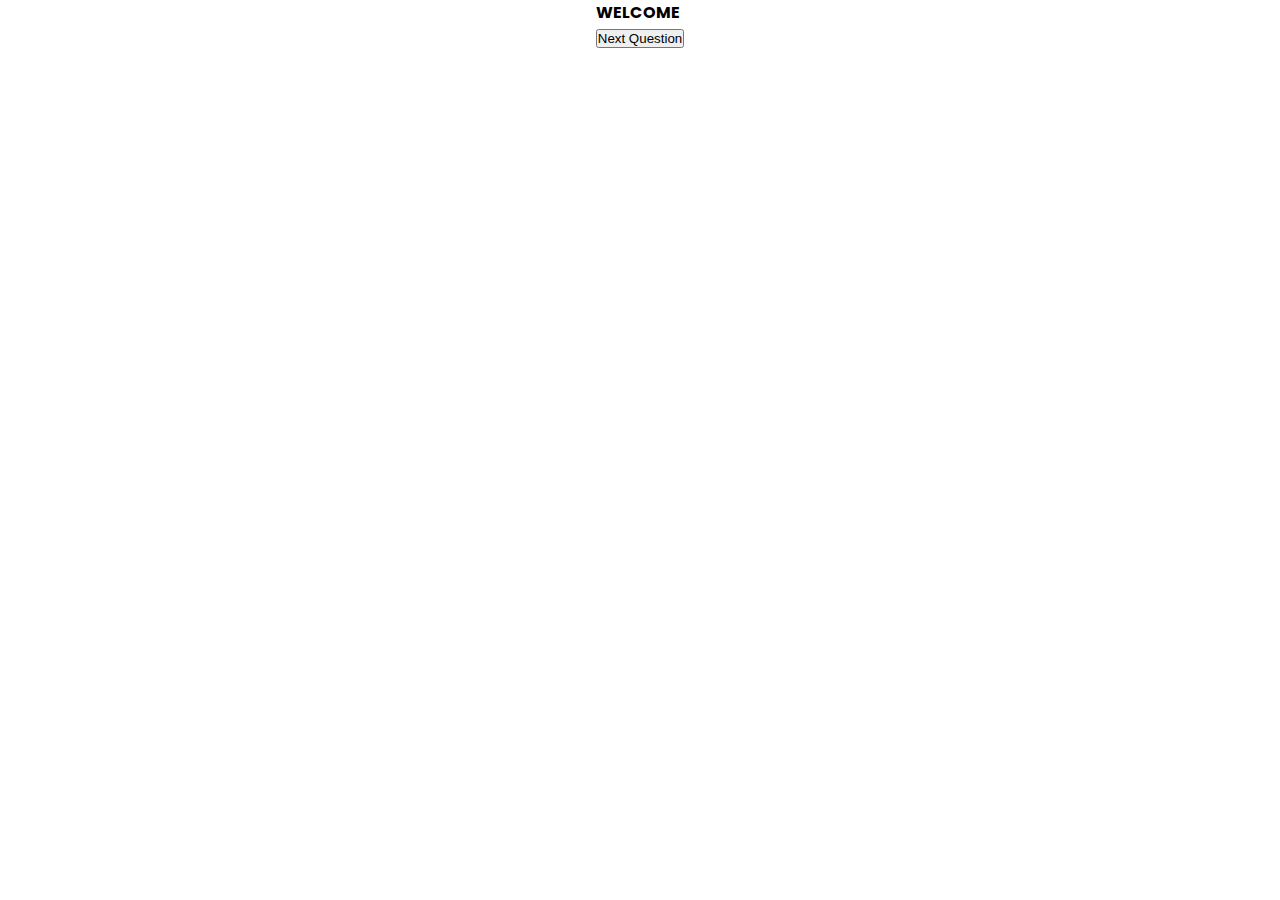
==== quiz.html @ dfe93769 "Add html for username and submit button" ====
<!DOCTYPE html>
<html lang="en">
<head>
    <meta charset="UTF-8">
    <meta http-equiv="X-UA-Compatible" content="IE=edge">
    <meta name="viewport" content="width=device-width, initial-scale=1.0">
    <link rel="stylesheet" href="assets/css/style.css">
    <title>Guru Quiz</title>
</head>
<body>
    <div class="wrapper">
        <div class="quiz">
          <div class="guru_header">
              <div class="guru_user">
                <h4>WELCOME <span class="name"></span></h4>
              </div>
          </div>

           <div class="guru_body">
               <div id="sport_question">


               </div>

               <button class="btn-next" onclick="next()">Next Question</button>
           </div>
        </div>

    </div>
</body>
</html>
---- assets/css/style.css ----
@import url('https://fonts.googleapis.com/css2?family=Poppins:wght@300&display=swap');

* {
    margin: 0;
    padding: 0;
    box-sizing: border-box;
}

body {
    background-image: url("../images/boxers.jpg");
    font-family: 'Poppins', sans-serif;
    background-size: cover;
    display: grid;
    place-items: center;
}

#container {
    width: 700px;
    height: 300px;
    background-color: whitesmoke;
    align-items: center;
    justify-content: center;
    margin-top: 120px;
    border-radius: 30px 30px;
}

/*  begin */

#begin {
    text-align: center;
    cursor: pointer;
}

#begin:hover {
    background: gray;
    color: black;
}

/* rule */

#rule {
    height: auto;
    width: 500px;
    padding: 20px;
    background: whitesmoke;
    border-radius: 30px 10px;
    border: 2px solid black;
}

#rule h3 {
    font-size: 19px;
    color: black;
}

#rule h4 {
    height: 20px;
    width: 90%;
    display: flex;
    align-items: center;
    font-size: 15px;
}

#rule #button {
    height: 50px;
    width: 100%;
    display: flex;
   justify-content: flex-end;
}

.input {
    border: 3px solid black;
    background-color: whitesmoke;
    color: black;
    padding: 10px 25px;
    font-size: 20px;
    cursor: pointer;
    border-color: black;
    color: black;
    margin-top: 20px;
}
.btn {
    border: 2px solid black;
    background-color: black;
    color: black;
    padding: 10px 25px;
    font-size: 16px;
    cursor: pointer;
    border-color: black;
    color: whitesmoke;
  }
  
.btn:hover {
    background-color: grey;
    color: black;
  }

  .myform {
    text-align: center;
    margin-top: 10px;
  }
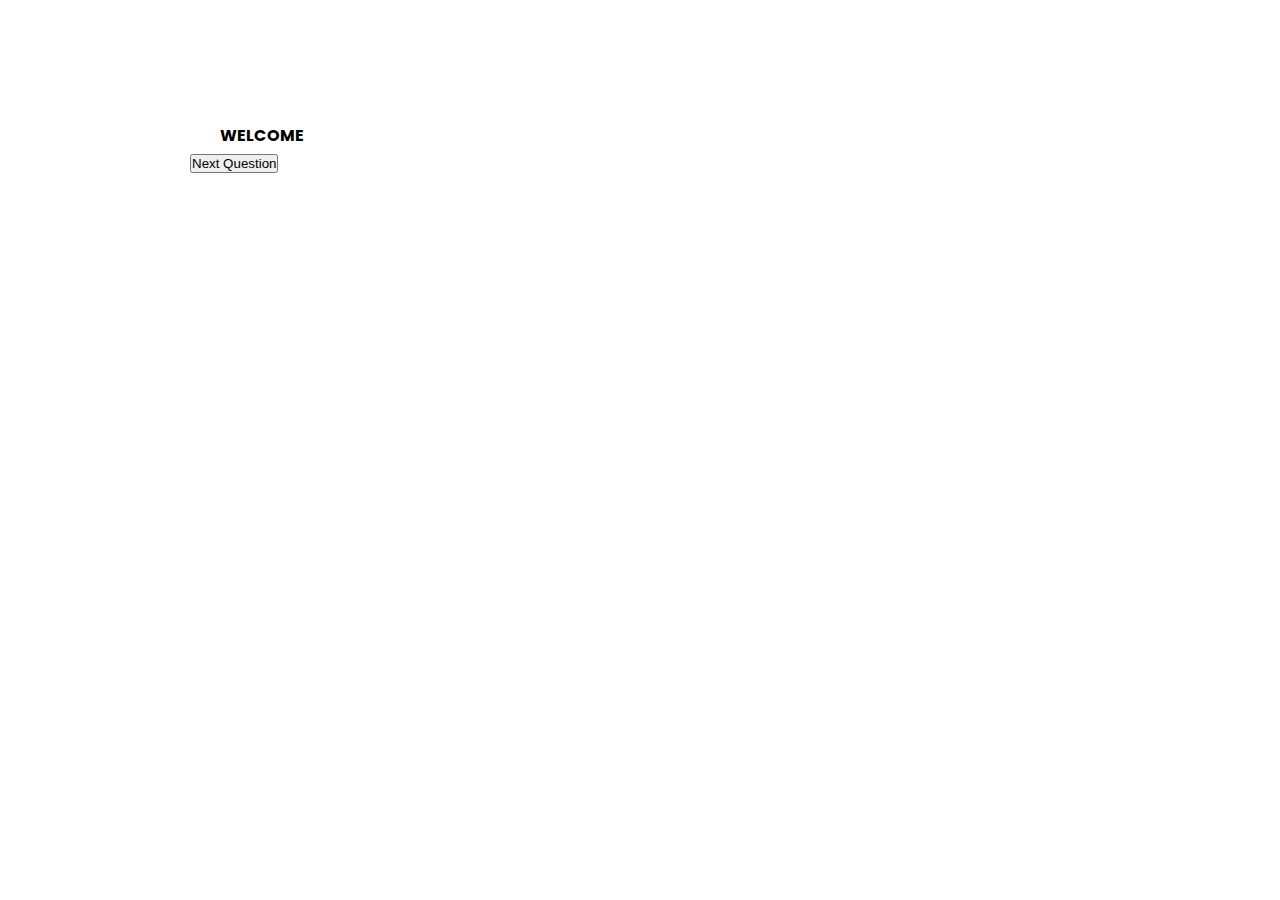
==== commit 15aad1a6: "Add questions to Javascript" ====
--- a/quiz.html
+++ b/quiz.html
@@ -18,14 +18,19 @@
 
            <div class="guru_body">
                <div id="sport_question">
-
-
-               </div>
+                   <!-- <ul class="guru_options"> 
+                  <li class="option">option 1</li>
+                  <li class="option">option 1</li>
+                  <li class="option">option 1</li>
+                  <li class="option">option 1</li>
+                   </ul> -->
+                </div>
 
                <button class="btn-next" onclick="next()">Next Question</button>
            </div>
         </div>
 
     </div>
+    <script src="assets/js/script.js"></script>
 </body>
 </html>--- a/assets/css/style.css
+++ b/assets/css/style.css
@@ -15,9 +15,9 @@
 }
 
 #container {
-    width: 700px;
-    height: 300px;
-    background-color: whitesmoke;
+    width: 900px;
+    height: 350px;
+    background-color: white;
     align-items: center;
     justify-content: center;
     margin-top: 120px;
@@ -45,6 +45,7 @@
     background: whitesmoke;
     border-radius: 30px 10px;
     border: 2px solid black;
+    margin-top: 10px;
 }
 
 #rule h3 {
@@ -97,4 +98,59 @@
   .myform {
     text-align: center;
     margin-top: 10px;
+  }
+
+  .wrapper{
+    width: 900px;
+    height: 350px;
+    background-color: white;
+    align-items: center;
+    justify-content: center;
+    margin-top: 120px;
+    border-radius: 30px 30px;
+  }
+
+  .quiz{
+    display: grid;
+    grid-template-rows: 30px auto;
+   
+    border-radius: 30px 30px;
+  }
+
+  .guru_header{
+    display:flex;
+    justify-content: space-between;
+    border-bottom-left-radius: 3px;
+    border-bottom-right-radius: 3px;
+    background-color: white;
+    z-index: 1;
+
+  }
+
+  .guru_user{
+    display: flex;
+    align-items: center;
+    height: 100%;
+    padding-left: 30px;
+  }
+
+  .guru_body{
+    padding-left: 20px 30px;
+    background-color: white;
+  }
+
+  .option_group{
+    list-style-type: none;
+    margin: 30px 0;
+  }
+
+  .option{
+    display: block;
+    width:300px;
+    background-color: grey;
+    margin-bottom: 20px;
+    padding: 15px 20px;
+    border-radius: 50px;
+    border: 2px solid transparent;
+    transition: 0.4s all;
   }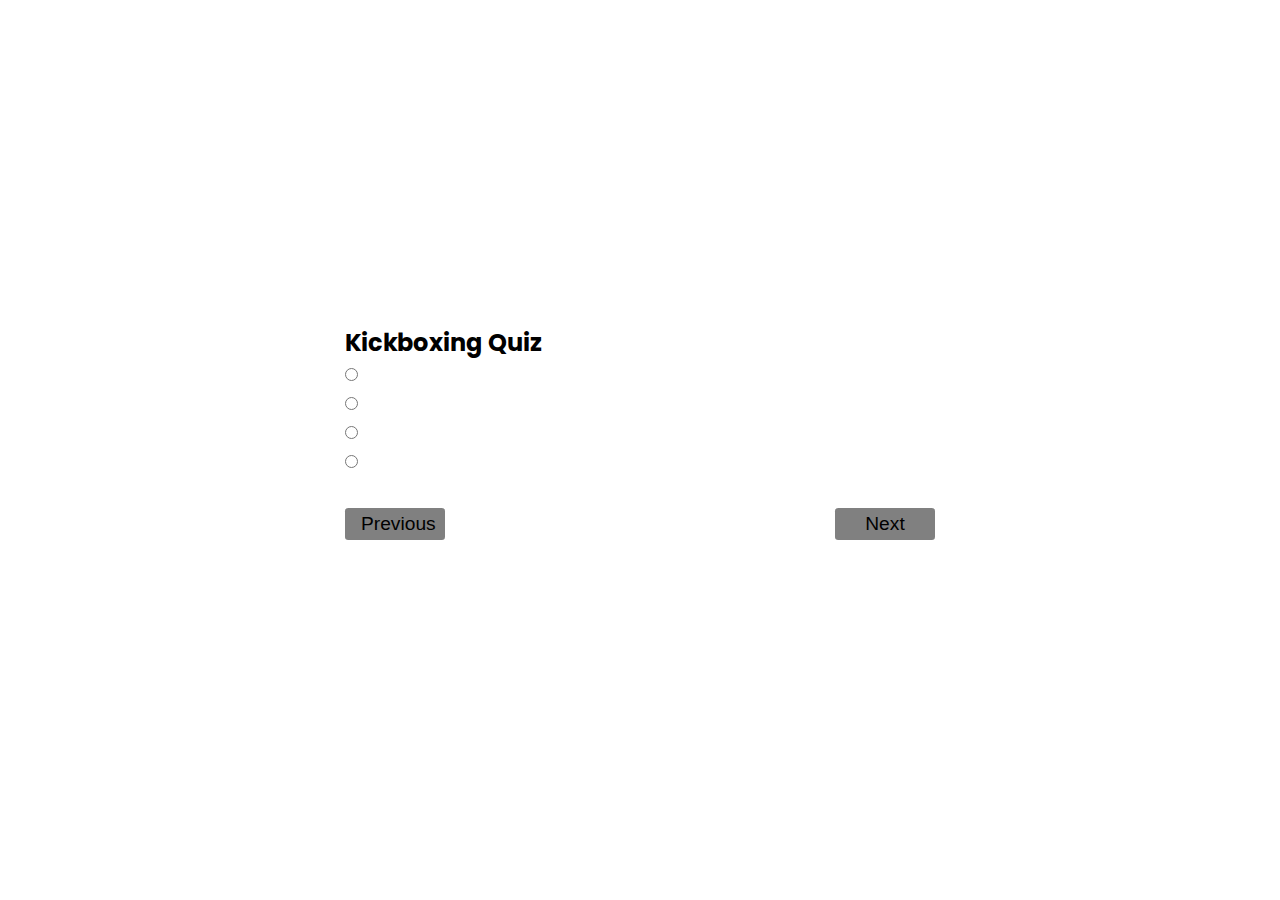
==== commit 7ec9cd42: "Changed codes for home page" ====
--- a/quiz.html
+++ b/quiz.html
@@ -8,29 +8,33 @@
     <title>Guru Quiz</title>
 </head>
 <body>
-    <div class="wrapper">
-        <div class="quiz">
-          <div class="guru_header">
-              <div class="guru_user">
-                <h4>WELCOME <span class="name"></span></h4>
-              </div>
-          </div>
+  <div id="quiz-container" id="quiz">
+        <h3>Kickboxing Quiz</h3>
+       <ul>
+          <li>
+            <input type="radio" id="a" class="answer">
+            <label id="option1" for="a"></label>
+          </li>
+          <li>
+            <input type="radio" id="b" class="answer">
+            <label id="option2" for="b"></label>
+          </li>
+          <li>
+            <input type="radio" id="c" class="answer">
+            <label id="option3" for="c"></label>
+          </li>
+          <li>
+            <input type="radio" id="d" class="answer">
+            <label id="option4" for="d"></label>
+          </li>
+       </ul>
+       <div class="btn">
+          <button id="btn-prev">Previous</button>
+           <button id="btn-next">Next</button>
+        </div>
+    
+    </div>
 
-           <div class="guru_body">
-               <div id="sport_question">
-                   <!-- <ul class="guru_options"> 
-                  <li class="option">option 1</li>
-                  <li class="option">option 1</li>
-                  <li class="option">option 1</li>
-                  <li class="option">option 1</li>
-                   </ul> -->
-                </div>
-
-               <button class="btn-next" onclick="next()">Next Question</button>
-           </div>
-        </div>
-
-    </div>
-    <script src="assets/js/script.js"></script>
+<script src="assets/js/script.js"></script>
 </body>
 </html>--- a/assets/css/style.css
+++ b/assets/css/style.css
@@ -7,150 +7,118 @@
 }
 
 body {
-    background-image: url("../images/boxers.jpg");
+    background-image: url('../images/boxers.jpg');
     font-family: 'Poppins', sans-serif;
     background-size: cover;
-    display: grid;
-    place-items: center;
+    background-position: center;
+    height: 100vh;
 }
 
-#container {
-    width: 900px;
-    height: 350px;
-    background-color: white;
-    align-items: center;
-    justify-content: center;
-    margin-top: 120px;
-    border-radius: 30px 30px;
+.brand-logo{
+  font-size: 200%;
+    margin-left: 1rem;
+    justify-content: space-evenly;
 }
 
-/*  begin */
-
-#begin {
-    text-align: center;
-    cursor: pointer;
+.form {
+  width: 270px;
+  height: 330px;
+  color: black;
+  background-color: whitesmoke;
+  position: absolute;
+  top: 50%;
+  left: 50%;
+  transform: translate(-50%, -50%);
+  padding: 40px 25px;
+  border-radius: 10px;
 }
 
-#begin:hover {
-    background: gray;
-    color: black;
+.form h2{
+  width: 220px;
+  text-align: center;
+  padding-left: -10px;
+  font-size: 35px;
+  margin-bottom: 20px;
 }
 
-/* rule */
+.form p{
+  padding-bottom: -15px;
 
-#rule {
-    height: auto;
-    width: 500px;
-    padding: 20px;
-    background: whitesmoke;
-    border-radius: 30px 10px;
-    border: 2px solid black;
-    margin-top: 10px;
 }
 
-#rule h3 {
-    font-size: 19px;
-    color: black;
+.form input {
+  width: 100%;
+  height: 35px;
+  padding-top: 5px;
+  margin-bottom: 30px;
+  background: transparent;
+  border-bottom: 1px solid black;
+  border-top: none;
+  border-left: none;
+  border-right: none;
 }
 
-#rule h4 {
-    height: 20px;
-    width: 90%;
-    display: flex;
-    align-items: center;
-    font-size: 15px;
+.form input[type="submit"]{
+  width: 60%;
+  margin-left: 50px;
+  border: none;
+  height: 40px;
+  color: whitesmoke;
+  background-color: black;
+  font-size: 16px;
+  font-weight: bold;
+  border-radius: 10px;
 }
 
-#rule #button {
-    height: 50px;
-    width: 100%;
-    display: flex;
-   justify-content: flex-end;
+.form input[type="submit"]:hover {
+  cursor: pointer;
+  background: black;
+  color:whitesmoke;
+  font-weight: bold;
+}
+ 
+#quiz-container{
+  width: 50%;
+  height: 330px;
+  background: white;
+  padding: 3rem 7rem;
+  border-radius: 0.5rem;
+  position: absolute;
+  top: 50%;
+  left: 50%;
+  transform: translate(-50%, -50%);
+  padding: 40px 25px;
+  border-radius: 10px;
 }
 
-.input {
-    border: 3px solid black;
-    background-color: whitesmoke;
-    color: black;
-    padding: 10px 25px;
-    font-size: 20px;
-    cursor: pointer;
-    border-color: black;
-    color: black;
-    margin-top: 20px;
+ul li{
+  list-style: none;
+  color: black;
+  margin: o.5rem;
 }
-.btn {
-    border: 2px solid black;
-    background-color: black;
-    color: black;
-    padding: 10px 25px;
-    font-size: 16px;
-    cursor: pointer;
-    border-color: black;
-    color: whitesmoke;
-  }
-  
-.btn:hover {
-    background-color: grey;
-    color: black;
-  }
 
-  .myform {
-    text-align: center;
-    margin-top: 10px;
-  }
+label{
+  cursor: pointer;
+  font-size: 1.2rem;
+  background-color: white;
+}
 
-  .wrapper{
-    width: 900px;
-    height: 350px;
-    background-color: white;
-    align-items: center;
-    justify-content: center;
-    margin-top: 120px;
-    border-radius: 30px 30px;
-  }
+h3 {
+  font-size: 1.5rem;
+}
 
-  .quiz{
-    display: grid;
-    grid-template-rows: 30px auto;
-   
-    border-radius: 30px 30px;
-  }
+div .btn{
+  display: flex;
+  justify-content: space-between;
+}
 
-  .guru_header{
-    display:flex;
-    justify-content: space-between;
-    border-bottom-left-radius: 3px;
-    border-bottom-right-radius: 3px;
-    background-color: white;
-    z-index: 1;
-
-  }
-
-  .guru_user{
-    display: flex;
-    align-items: center;
-    height: 100%;
-    padding-left: 30px;
-  }
-
-  .guru_body{
-    padding-left: 20px 30px;
-    background-color: white;
-  }
-
-  .option_group{
-    list-style-type: none;
-    margin: 30px 0;
-  }
-
-  .option{
-    display: block;
-    width:300px;
-    background-color: grey;
-    margin-bottom: 20px;
-    padding: 15px 20px;
-    border-radius: 50px;
-    border: 2px solid transparent;
-    transition: 0.4s all;
-  }+button{
+  margin-top: 2rem;
+  width: 100px;
+  padding: 0.3rem 1rem;
+  border-radius: 0.2rem;
+  border: none;
+  cursor: pointer;
+  font-size: 1.2rem;
+  background: grey;
+}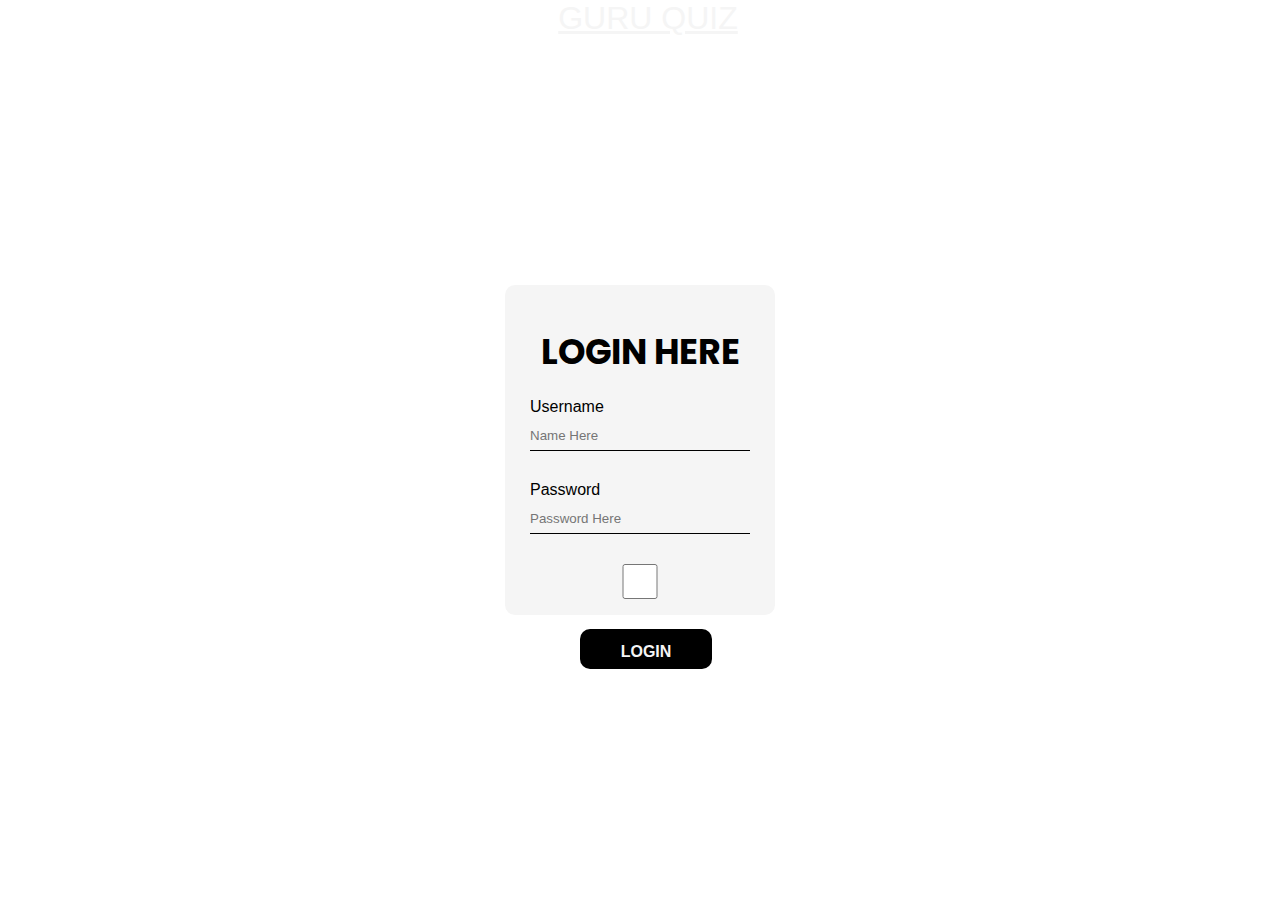
==== commit b9b5a46e: "Added some javascript and style to quiz" ====
--- a/quiz.html
+++ b/quiz.html
@@ -8,23 +8,23 @@
     <title>Guru Quiz</title>
 </head>
 <body>
-  <div id="quiz-container" id="quiz">
+  <div class="quiz-container" id="quiz">
         <h3>Kickboxing Quiz</h3>
        <ul>
           <li>
-            <input type="radio" id="a" class="answer">
+            <input name="answer" type="radio" id="a" class="answer">
             <label id="option1" for="a"></label>
           </li>
           <li>
-            <input type="radio" id="b" class="answer">
+            <input name="answer" type="radio" id="b" class="answer">
             <label id="option2" for="b"></label>
           </li>
           <li>
-            <input type="radio" id="c" class="answer">
+            <input name="answer" type="radio" id="c" class="answer">
             <label id="option3" for="c"></label>
           </li>
           <li>
-            <input type="radio" id="d" class="answer">
+            <input name="answer" type="radio" id="d" class="answer">
             <label id="option4" for="d"></label>
           </li>
        </ul>
--- a/assets/css/style.css
+++ b/assets/css/style.css
@@ -18,6 +18,8 @@
   font-size: 200%;
     margin-left: 1rem;
     justify-content: space-evenly;
+    color: whitesmoke;
+    display: flex;
 }
 
 .form {
@@ -77,7 +79,7 @@
   font-weight: bold;
 }
  
-#quiz-container{
+.quiz-container{
   width: 50%;
   height: 330px;
   background: white;
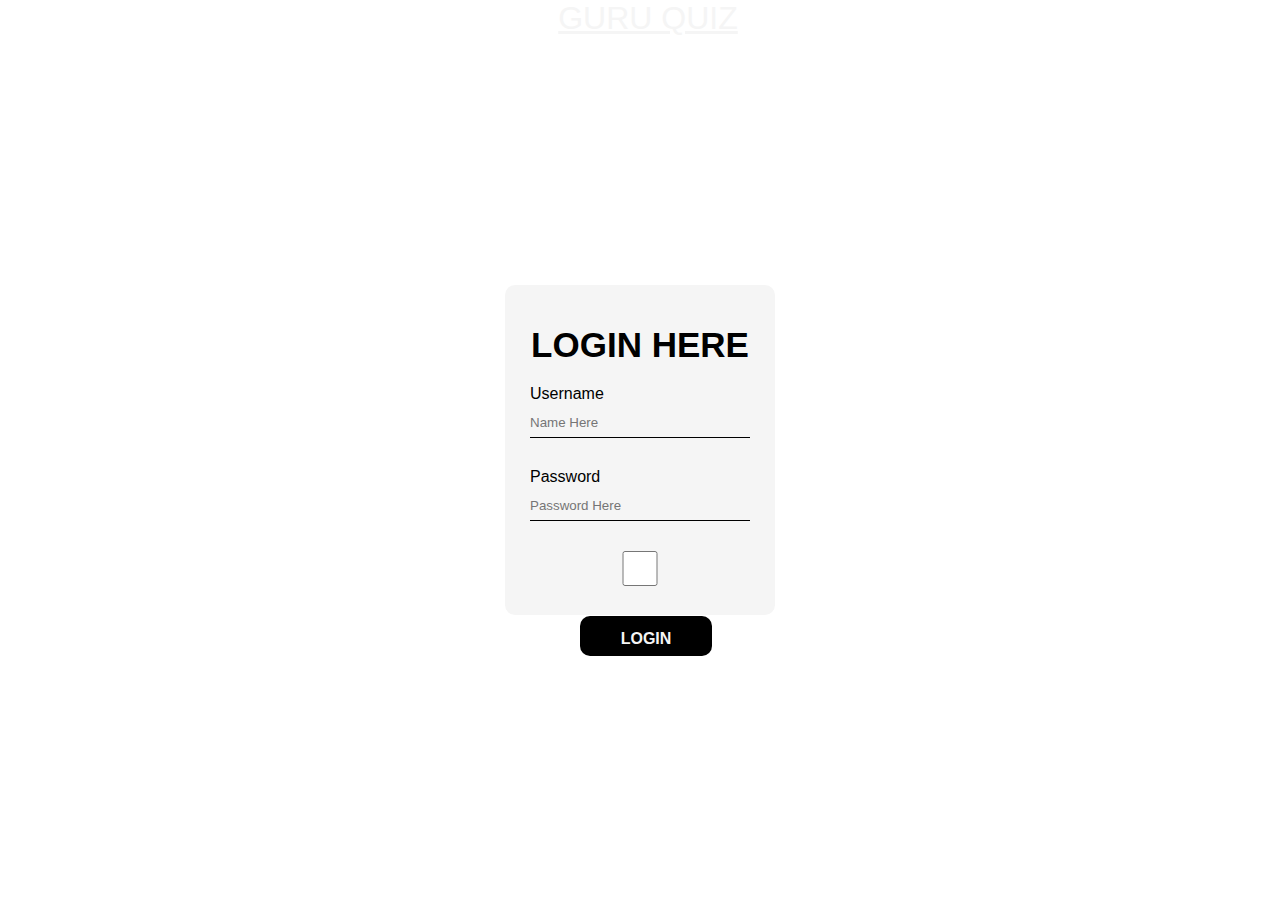
==== commit 009c8a64: "Added media query to quiz" ====
--- a/quiz.html
+++ b/quiz.html
@@ -9,32 +9,46 @@
 </head>
 <body>
   <div class="quiz-container" id="quiz">
-        <h3>Kickboxing Quiz</h3>
-       <ul>
-          <li>
-            <input name="answer" type="radio" id="a" class="answer">
-            <label id="option1" for="a"></label>
-          </li>
-          <li>
-            <input name="answer" type="radio" id="b" class="answer">
-            <label id="option2" for="b"></label>
-          </li>
-          <li>
-            <input name="answer" type="radio" id="c" class="answer">
-            <label id="option3" for="c"></label>
-          </li>
-          <li>
-            <input name="answer" type="radio" id="d" class="answer">
-            <label id="option4" for="d"></label>
-          </li>
-       </ul>
-       <div class="btn">
-          <button id="btn-prev">Previous</button>
-           <button id="btn-next">Next</button>
+    <h3>Kickboxing Quiz</h3>
+    <ul>
+      <li>
+        <input name="answer" type="radio" id="a" class="answer">
+        <label id="option1" for="a"></label>
+      </li>
+      <li>
+        <input name="answer" type="radio" id="b" class="answer">
+        <label id="option2" for="b"></label>
+      </li>
+      <li>
+        <input name="answer" type="radio" id="c" class="answer">
+        <label id="option3" for="c"></label>
+      </li>
+      <li>
+        <input name="answer" type="radio" id="d" class="answer">
+        <label id="option4" for="d"></label>
+      </li>
+    </ul>
+    <div class="btn">
+       <button id="btn-prev">Previous</button>
+        <button id="btn-next">Next</button>
+     </div>
+    
+     <div class="container">
+       <div class="wrapper">
+        <p class="guru_text">What do you think of this quiz?</p>
+        <div class="guru_emoji">aikjjn ksx.jkxklzc,zcm.mm ,
+           <div>😠</div>
+           <div>😐</div>
+           <div>😊</div>
+           <div>😍m </div>
         </div>
-    
+       </div>
+     </div>
     </div>
+  </div>
 
-<script src="assets/js/script.js"></script>
+  
+
+ <script src="assets/js/script.js"></script>
 </body>
 </html>--- a/assets/css/style.css
+++ b/assets/css/style.css
@@ -123,4 +123,82 @@
   cursor: pointer;
   font-size: 1.2rem;
   background: grey;
+}
+
+/* Media Queries */
+
+/* for large screens size from 900px wide and down */
+@media screen and (max-width: 950px) {
+  body {
+    height: 70vh;
+  }
+
+  .quiz-container {
+    width: 95%;
+    height: 39%;
+  }
+  
+  h3{
+    font-size: 30px;
+  }
+  label{
+    font-size: 30px;
+  }
+
+  .form{
+    width: 60%;
+    height: 40%;
+  }
+
+  .form input[type="submit"] {
+    margin-left: 70px;
+  }
+
+  .form p{
+    font-size: 20px;
+  }
+}
+
+
+/*For medium screens size from 800px wide and down */
+@media screen and (max-width: 800px) {
+  body {
+    height: 67vh;
+  }
+
+  .quiz-container{
+    width: 72%;
+    height: 50%;
+  }
+
+  .form {
+    width: 80%;
+    left: 49%;
+    height: 50%;
+  }
+
+  .form input[type="submit"] {
+    margin-left: 60px;
+  }
+}
+
+/*For small screens size from 400px wide and down */
+@media  screen and (max-width: 400px) {
+  .quiz-container{
+    width: 83%;
+    height: 65%;
+  }
+
+  .brand-logo {
+    margin-left: 0rem;
+  }
+
+  .form{
+    width: 76%;
+    height: 54%;
+  }
+  .form input[type="submit"] {
+    margin-left: 47px;
+  }
+
 }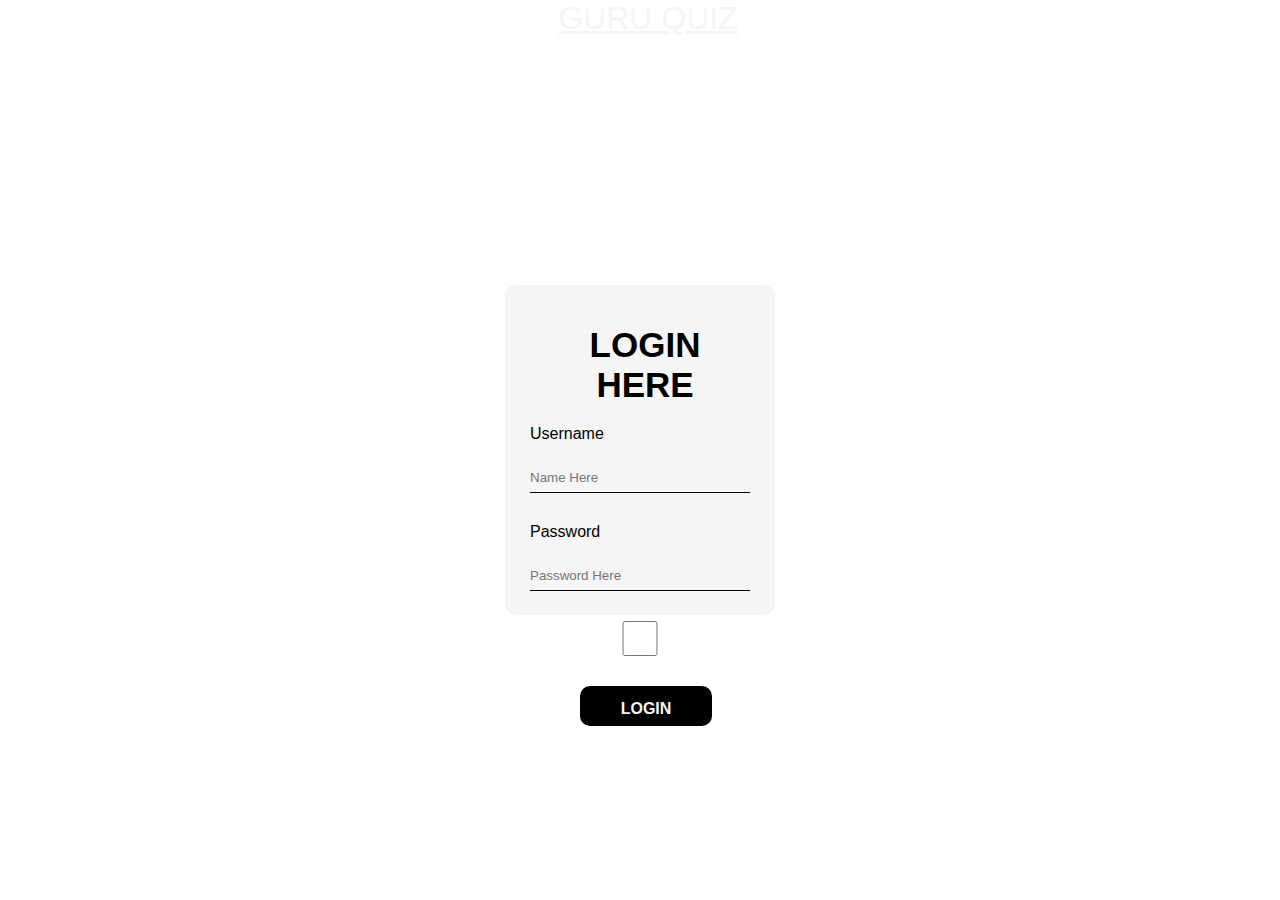
==== commit 0ab318b2: "Add readme to quiz" ====
--- a/quiz.html
+++ b/quiz.html
@@ -8,6 +8,9 @@
     <title>Guru Quiz</title>
 </head>
 <body>
+  <button id="quit_button" onclick="quit()">
+     Refresh
+  </button>
   <div class="quiz-container" id="quiz">
     <h3>Kickboxing Quiz</h3>
     <ul>
@@ -29,21 +32,11 @@
       </li>
     </ul>
     <div class="btn">
-       <button id="btn-prev">Previous</button>
-        <button id="btn-next">Next</button>
-     </div>
+      <button id="btn-prev">Previous</button>
+      <button id="btn-next">Next</button>
+     
     
-     <div class="container">
-       <div class="wrapper">
-        <p class="guru_text">What do you think of this quiz?</p>
-        <div class="guru_emoji">aikjjn ksx.jkxklzc,zcm.mm ,
-           <div>😠</div>
-           <div>😐</div>
-           <div>😊</div>
-           <div>😍m </div>
-        </div>
-       </div>
-     </div>
+     
     </div>
   </div>
 
--- a/assets/css/style.css
+++ b/assets/css/style.css
@@ -38,13 +38,13 @@
 .form h2{
   width: 220px;
   text-align: center;
-  padding-left: -10px;
+  padding-left: 10px;
   font-size: 35px;
   margin-bottom: 20px;
 }
 
 .form p{
-  padding-bottom: -15px;
+  padding-bottom: 15px;
 
 }
 
@@ -81,7 +81,7 @@
  
 .quiz-container{
   width: 50%;
-  height: 330px;
+  height: 340px;
   background: white;
   padding: 3rem 7rem;
   border-radius: 0.5rem;
@@ -96,7 +96,7 @@
 ul li{
   list-style: none;
   color: black;
-  margin: o.5rem;
+  margin: 0.5rem;
 }
 
 label{
@@ -125,6 +125,10 @@
   background: grey;
 }
 
+#quit_button{
+  background-color: whitesmoke;
+  
+}
 /* Media Queries */
 
 /* for large screens size from 900px wide and down */
@@ -134,24 +138,21 @@
   }
 
   .quiz-container {
-    width: 95%;
-    height: 39%;
+    width: 76%;
+    
   }
   
   h3{
-    font-size: 30px;
+    font-size: 26px;
   }
   label{
-    font-size: 30px;
-  }
-
-  .form{
-    width: 60%;
-    height: 40%;
-  }
+    font-size: 24px;
+  }
+
+
 
   .form input[type="submit"] {
-    margin-left: 70px;
+    margin-left: 40px;
   }
 
   .form p{
@@ -167,18 +168,25 @@
   }
 
   .quiz-container{
-    width: 72%;
-    height: 50%;
+    width: 73%;
+   
   }
 
   .form {
-    width: 80%;
+    width: 55%;
     left: 49%;
-    height: 50%;
   }
 
   .form input[type="submit"] {
     margin-left: 60px;
+  }
+  
+  h3{
+    font-size: 20px;
+  }
+
+  label{
+    font-size: 18px;
   }
 }
 
@@ -197,8 +205,16 @@
     width: 76%;
     height: 54%;
   }
+
+  h3{
+    font-size: 20px;
+  }
+
+  label{
+    font-size: 18px;
+  }
   .form input[type="submit"] {
-    margin-left: 47px;
+    margin-left: 37px;
   }
 
 }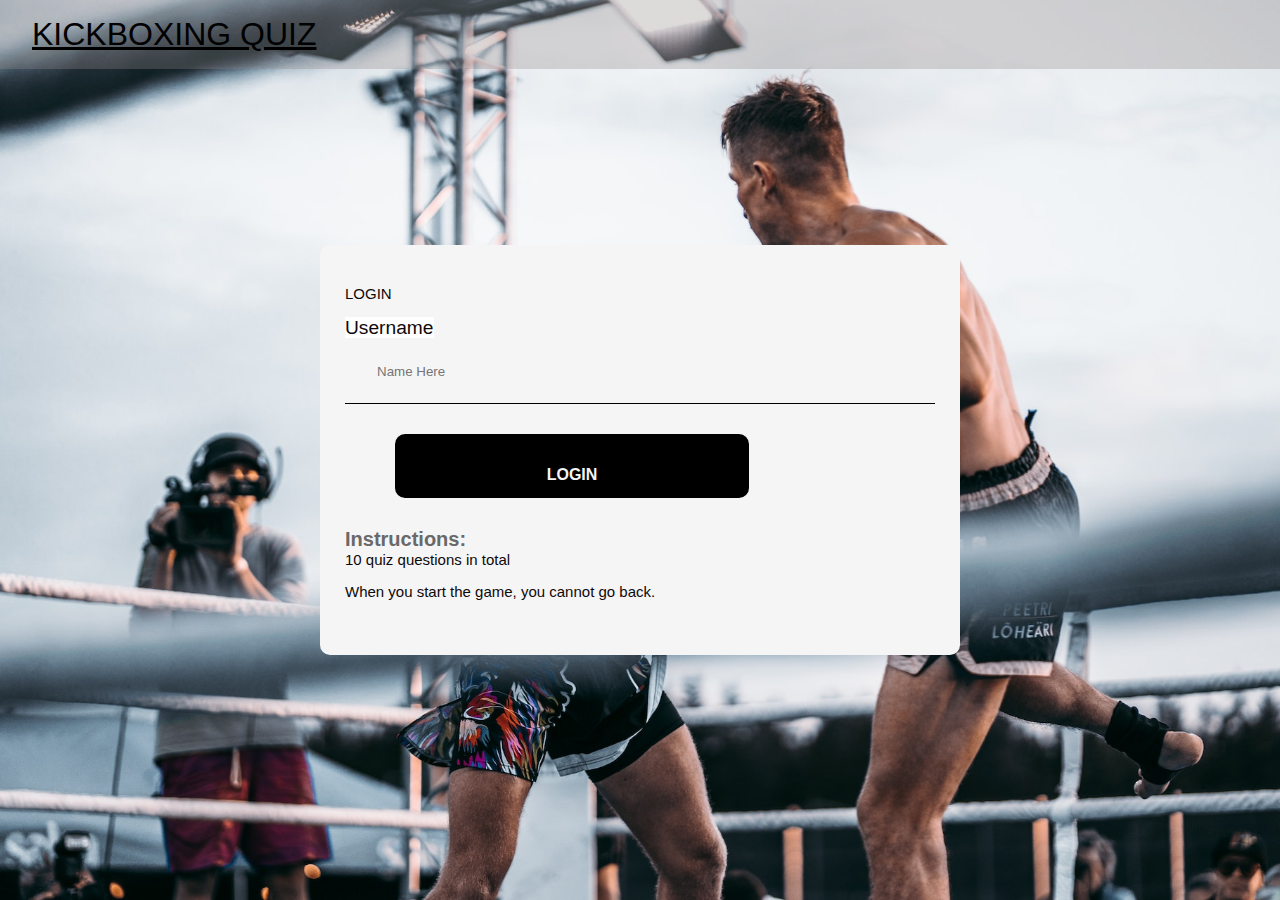
==== commit b57591ce: "Add highest score to game" ====
--- a/quiz.html
+++ b/quiz.html
@@ -5,42 +5,66 @@
     <meta http-equiv="X-UA-Compatible" content="IE=edge">
     <meta name="viewport" content="width=device-width, initial-scale=1.0">
     <link rel="stylesheet" href="assets/css/style.css">
-    <title>Guru Quiz</title>
+    <title>Kickboxing Quiz</title>
 </head>
 <body>
-  <button id="quit_button" onclick="quit()">
-     Refresh
-  </button>
-  <div class="quiz-container" id="quiz">
-    <h3>Kickboxing Quiz</h3>
-    <ul>
-      <li>
-        <input name="answer" type="radio" id="a" class="answer">
-        <label id="option1" for="a"></label>
-      </li>
-      <li>
-        <input name="answer" type="radio" id="b" class="answer">
-        <label id="option2" for="b"></label>
-      </li>
-      <li>
-        <input name="answer" type="radio" id="c" class="answer">
-        <label id="option3" for="c"></label>
-      </li>
-      <li>
-        <input name="answer" type="radio" id="d" class="answer">
-        <label id="option4" for="d"></label>
-      </li>
-    </ul>
-    <div class="btn">
-      <button id="btn-prev">Previous</button>
-      <button id="btn-next">Next</button>
-     
-    
-     
+  <header>
+    <nav class="nav-wrapper">
+      <div class="container-guru">
+        <a href="index.html" class="brand-logo">KICKBOXING QUIZ</a>
+      </div>
+      <a href="#" id="quit_button" onclick="quit()">LOGOUT</a>
+    </nav>
+  </header>
+
+  <div class="counter-container">
+    <div id="progress-bar">
+      <div id="myBar"></div>
+    </div>
+    <div id="question-count-container">
+      <p>
+        <span id="question-count">1</span>
+         / 10
+      </p>
     </div>
   </div>
 
-  
+  <div class="quiz-grid">
+    <div class="quiz-container" id="quiz">
+      <h3>Which one of these rules are allowed in Kickboxing?</h3>
+      <div id="options" data-id="1">
+        <button onclick="checkAnswer(event)" id="option1" class="answer">Kicks above the elbow
+        </button>
+        <button onclick="checkAnswer(event)" id="option2" class="answer">Throwing punching in chest
+        </button>
+        <button onclick="checkAnswer(event)" id="option3" class="answer">Sweeping opponent to the ground
+        </button>
+        <button onclick="checkAnswer(event)" id="option4" class="answer">Kicks below the waist
+        </button>
+        <button id="btn-next" disabled>Next</button>
+      </div>
+    </div>
+    
+    <div id="emoji">
+      <img src="assets/images/straightface.png" alt="Emoji for straightface">
+    </div>
+  </div>
+
+  <div id="feedback">
+    <div class="feedback-content">
+      <p>
+        " You scored "
+        <span id="feedback-text">0</span>
+      </p>
+      <p id="highestscore">
+        
+      </p>
+      <a href="index.html">
+        <button id="start-again">Start Again</button>
+      </a>
+    </div>
+  </div>
+  <a href="#" class="btn">Submit</a>
 
  <script src="assets/js/script.js"></script>
 </body>
--- a/assets/css/style.css
+++ b/assets/css/style.css
@@ -7,25 +7,43 @@
 }
 
 body {
-    background-image: url('../images/boxers.jpg');
+    background-image: url('../images/kickboxing.jpg');
     font-family: 'Poppins', sans-serif;
     background-size: cover;
     background-position: center;
     height: 100vh;
+    width: auto;
+    background-repeat: no-repeat;
+}
+
+header{
+  margin-bottom: 3rem;
+  background: #9187874f;
+    padding: 1rem;
+}
+
+nav{
+  display: flex;
+  justify-content: space-between;
+}
+
+ul{
+  display: grid;
+    grid-template-columns: 1fr 1fr;
+    margin-bottom: 20px;
 }
 
 .brand-logo{
   font-size: 200%;
     margin-left: 1rem;
     justify-content: space-evenly;
-    color: whitesmoke;
+    color: black;
     display: flex;
 }
 
 .form {
-  width: 270px;
-  height: 330px;
-  color: black;
+  width: 50%;
+  color: rgb(16, 9, 9);
   background-color: whitesmoke;
   position: absolute;
   top: 50%;
@@ -45,19 +63,19 @@
 
 .form p{
   padding-bottom: 15px;
-
+  font-size: 15px;
 }
 
 .form input {
   width: 100%;
   height: 35px;
-  padding-top: 5px;
   margin-bottom: 30px;
   background: transparent;
   border-bottom: 1px solid black;
   border-top: none;
   border-left: none;
   border-right: none;
+  padding: 2rem;
 }
 
 .form input[type="submit"]{
@@ -79,18 +97,35 @@
   font-weight: bold;
 }
  
-.quiz-container{
+.quiz-grid{
+  display: flex;
+  justify-content: space-between;
+  width: 80%;
+  margin: 20px auto;
+  background: #000000c7;
+  padding: 42px;
+}
+.quiz-grid > *{
+  margin: 0 20px;
+  align-self: center;
+}
+.quiz-container {
   width: 50%;
-  height: 340px;
   background: white;
   padding: 3rem 7rem;
   border-radius: 0.5rem;
-  position: absolute;
-  top: 50%;
-  left: 50%;
-  transform: translate(-50%, -50%);
   padding: 40px 25px;
-  border-radius: 10px;
+  height: 60vh;
+}
+
+#options{
+  display: grid;
+    grid-template-columns: 1fr 1fr;
+    gap: 10px;
+}
+
+#emoji img{
+  width: 300px;
 }
 
 ul li{
@@ -99,6 +134,20 @@
   margin: 0.5rem;
 }
 
+.quiz-container .answers-indicator{
+  border-top: 1px solid grey;
+}
+
+.quiz-container .answers-indicator div{
+  height: 30px;
+  width: 30px;
+  display: inline-block;
+  background-color: gray;
+  border-radius: 50%;
+  margin-top: 20px;
+  margin-right: 3px;
+}
+
 label{
   cursor: pointer;
   font-size: 1.2rem;
@@ -114,43 +163,178 @@
   justify-content: space-between;
 }
 
-button{
-  margin-top: 2rem;
-  width: 100px;
-  padding: 0.3rem 1rem;
-  border-radius: 0.2rem;
+#options button{
+  margin-top: 2rem; 
+  /* width: 70%; */
+  padding: 1.3rem 1rem;
+  cursor: pointer;
+}
+
+#quit_button{
+  align-self: center;
+  color: black;
+  text-decoration: none;
+  font-size: 1.5rem;
+  margin-right: 1rem;
+  cursor: pointer;
+}
+
+#progress-bar {
+  width: 60%;
+  background-color: white;
+  margin-right: 7%;
+  border: 2px solid;
+  border-radius: 10px;
+}
+
+.counter-container{
+  display: flex;
+  justify-content: center;
+}
+
+#myBar {
+  height: 30px;
+  border-radius: 10px;
+  background-color: white;
+}
+
+h4{
+  font-size: 20px;
+  color:dimgray;
+}
+
+#feedback{
+  width: 22rem;
+  background: white;
+  border-radius: .5rem;
+  display: flex;
+  align-items: center;
+  overflow: hidden;
+  position: relative;
+  display: none;
+}
+
+.wrapper{
+  margin: 2rem 0;
+}
+
+.text{
+  margin-bottom: .5rem;
+  font-size: 1rem;
+  text-align: center;
+}
+
+#start-again{
+  padding: 13px 24px;
+}
+
+.emoji{
+  display: flex;
+  justify-content: center;
+}
+
+.emoji > div:not(:first-child){
+  margin-left: 1rem;
+}
+
+.emoji > div{
+  cursor:pointer;
+  transition: transform 2s ease-in;
+}
+
+.emoji > div:hover{
+  transform: scale(1.4);
+}
+
+.textarea{
+  width: 100%;
+  display: block;
+  background-color: white;
   border: none;
-  cursor: pointer;
-  font-size: 1.2rem;
-  background: grey;
-}
-
-#quit_button{
+  resize: none;
+  border: none;
+  outline: none;
+  height: 0;
+  opacity: 0;
+  transition: all .6s cubic-bezier(0.075, 0.82, 0.165, 1);
+}
+
+.textarea--active{
+  padding: 1rem;
+  opacity: 1;
+  height: 6rem;
+}
+
+.btn{
+  text-decoration: none;
+  color: black;
+  padding: .4rem 1rem;
+  border-radius: 4px;
   background-color: whitesmoke;
-  
-}
+  position: absolute;
+  right: .5rem;
+  bottom: .5rem;
+  display: none;
+}
+
+.btn--active{
+  display: inline-block;
+}
+
+#feedback{
+  display: none;
+  position: fixed;
+  z-index: 1;
+  padding-top: 100px;
+  left: 0;
+  top: 0;
+  width: 100%;
+  height: 100vh;
+  overflow: auto;
+  background-color: rgb(0 0 0 / 90%);
+}
+
+.feedback-content {
+  background-color: #fefefe;
+  margin: auto;
+  padding: 20px;
+  border: 1px solid #888;
+  width: 80%;
+  height: 60vh;
+    text-align: center;
+    justify-content: center;
+    align-items: center;
+    display: flex;
+    flex-direction: column;
+    font-size: 3rem;
+}
+
 /* Media Queries */
-
 /* for large screens size from 900px wide and down */
+
 @media screen and (max-width: 950px) {
-  body {
-    height: 70vh;
-  }
 
   .quiz-container {
-    width: 76%;
-    
+    width: 74%;
+    padding: 3px 34px;
+    height: 90vh;
   }
   
   h3{
-    font-size: 26px;
-  }
+    font-size: 20px;
+  }
+
   label{
     font-size: 24px;
   }
 
-
-
+  .quiz-grid{
+    flex-direction: column;
+  }
+
+  #options {
+    grid-template-columns: 1fr;
+}
   .form input[type="submit"] {
     margin-left: 40px;
   }
@@ -158,6 +342,13 @@
   .form p{
     font-size: 20px;
   }
+
+  #emoji img {
+    width: 220px;
+    margin-top: 2rem;
+  }
+
+
 }
 
 
@@ -182,7 +373,7 @@
   }
   
   h3{
-    font-size: 20px;
+    font-size: 16px;
   }
 
   label{
@@ -191,6 +382,7 @@
 }
 
 /*For small screens size from 400px wide and down */
+
 @media  screen and (max-width: 400px) {
   .quiz-container{
     width: 83%;
@@ -199,6 +391,7 @@
 
   .brand-logo {
     margin-left: 0rem;
+    font-size: 140%;
   }
 
   .form{
@@ -206,15 +399,40 @@
     height: 54%;
   }
 
+  .form p{
+    font-size: 15px;
+  }
+
+  .form input{
+    width: 88%;
+    height:30px;
+    margin-bottom: 24px;
+    padding: 1rem;
+  }
+
   h3{
-    font-size: 20px;
+    font-size: 15px;
   }
 
   label{
     font-size: 18px;
   }
+
   .form input[type="submit"] {
     margin-left: 37px;
   }
 
+  #options button {
+    margin-top: 0rem;
+    padding: 0.3rem 1rem;
+    cursor: pointer;
+  }
+
+  #options {
+    gap: 3px;
+  }
+}
+
+#question-count-container{
+  color: white;
 }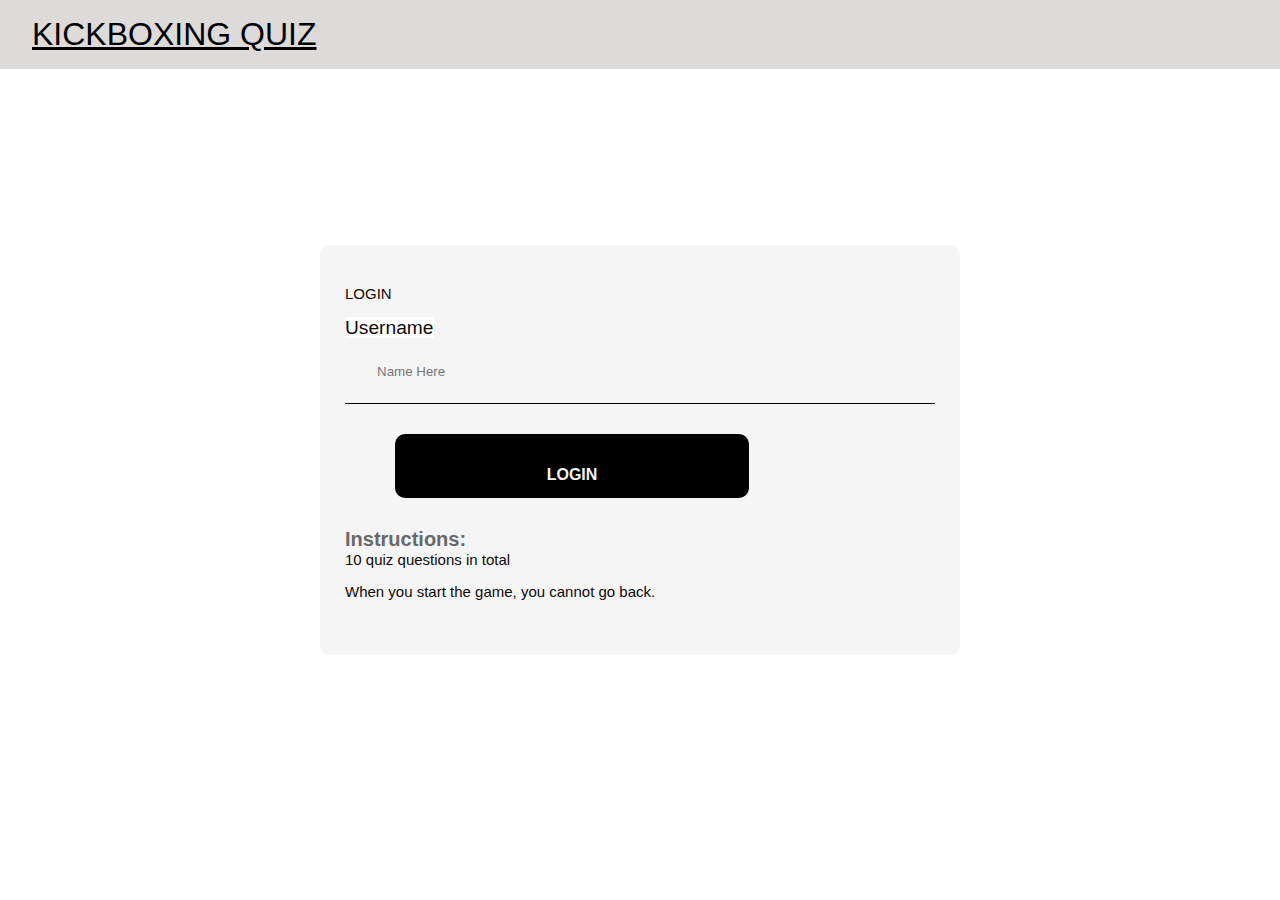
==== commit 24294089: "Add comments to html files" ====
--- a/quiz.html
+++ b/quiz.html
@@ -16,7 +16,7 @@
       <a href="#" id="quit_button" onclick="quit()">LOGOUT</a>
     </nav>
   </header>
-
+<!--This code shows the progress bar-->
   <div class="counter-container">
     <div id="progress-bar">
       <div id="myBar"></div>
@@ -28,7 +28,7 @@
       </p>
     </div>
   </div>
-
+<!--This is the quiz container-->
   <div class="quiz-grid">
     <div class="quiz-container" id="quiz">
       <h3>Which one of these rules are allowed in Kickboxing?</h3>
@@ -44,12 +44,12 @@
         <button id="btn-next" disabled>Next</button>
       </div>
     </div>
-    
+     <!--code for emojis to show wrong or right answer-->
     <div id="emoji">
       <img src="assets/images/straightface.png" alt="Emoji for straightface">
     </div>
   </div>
-
+    <!--This is to show the score of the user-->
   <div id="feedback">
     <div class="feedback-content">
       <p>
--- a/assets/css/style.css
+++ b/assets/css/style.css
@@ -333,7 +333,7 @@
   }
 
   #options {
-    grid-template-columns: 1fr;
+    /*grid-template-columns: 1fr; */
 }
   .form input[type="submit"] {
     margin-left: 40px;
@@ -355,7 +355,13 @@
 /*For medium screens size from 800px wide and down */
 @media screen and (max-width: 800px) {
   body {
-    height: 67vh;
+    height: 105vh;
+    background-size: inherit;
+  }
+
+  .quiz-grid{
+    flex-direction: column;
+    height: 67%;
   }
 
   .quiz-container{
@@ -363,17 +369,31 @@
    
   }
 
+  #options button{
+    margin-top: 1rem;
+  }
+
   .form {
     width: 55%;
     left: 49%;
   }
 
+  .feedback-content {
+    height: 55vh;
+  }
+
   .form input[type="submit"] {
     margin-left: 60px;
   }
   
   h3{
     font-size: 16px;
+  }
+
+  #emoji img {
+    width: 75px;
+    margin-top: 1rem;
+    height: 72%;
   }
 
   label{
